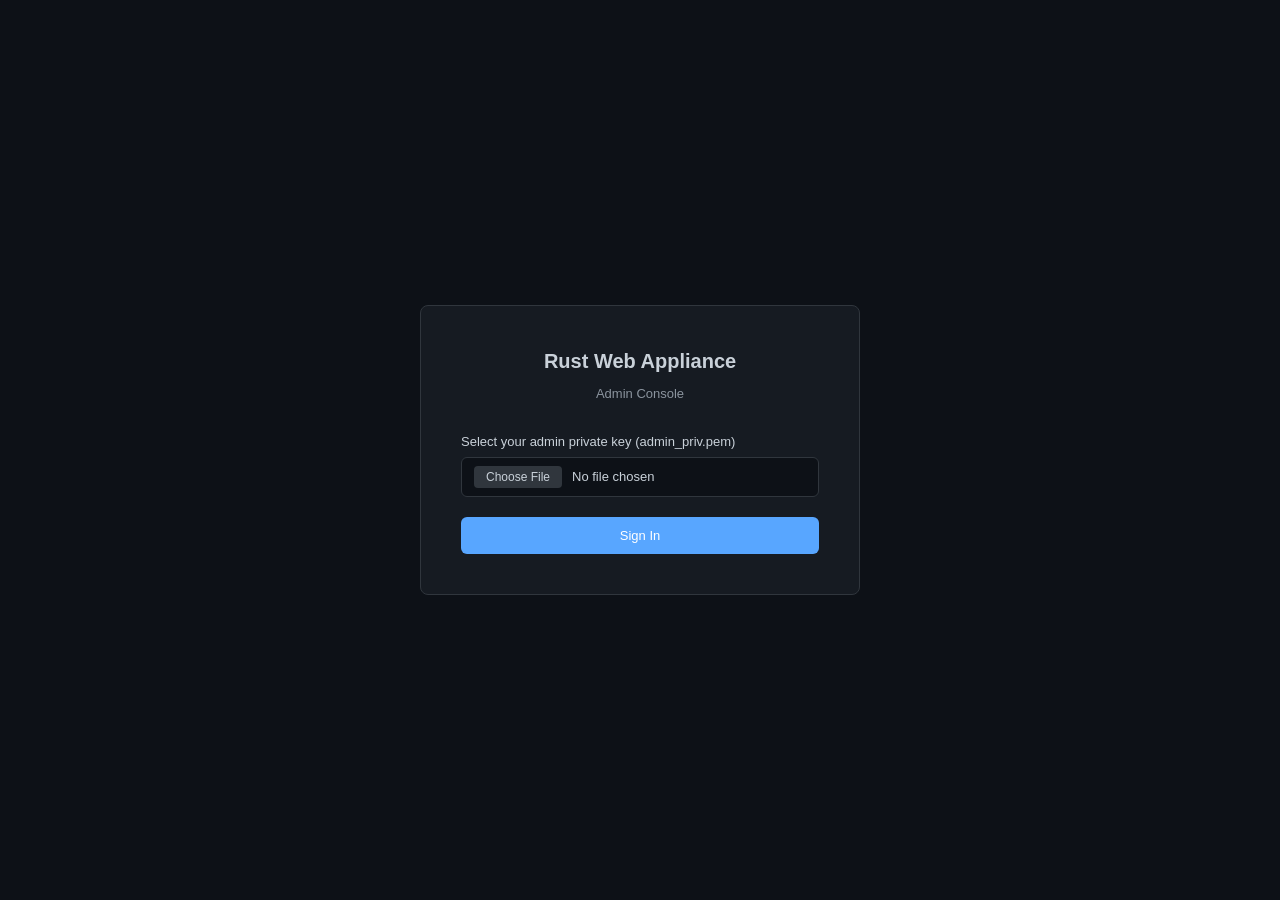
==== admin_ui/admin.html @ a67b5219 "v1.2.0 brian-horton feat: admin console with Ed25519 key authentication Co-Authored-By: Claude Opus " ====
<!DOCTYPE html>
<html lang="en">
<head>
<meta charset="UTF-8">
<meta name="viewport" content="width=device-width, initial-scale=1.0">
<title>Rust Web Appliance - Admin Console</title>
<style>
*, *::before, *::after { box-sizing: border-box; margin: 0; padding: 0; }

:root {
    --bg: #0d1117;
    --card: #161b22;
    --border: #30363d;
    --text: #c9d1d9;
    --text-muted: #8b949e;
    --accent: #58a6ff;
    --accent-hover: #79c0ff;
    --success: #238636;
    --success-hover: #2ea043;
    --danger: #da3633;
    --danger-hover: #f85149;
    --warning: #d29922;
    --input-bg: #0d1117;
    --header-bg: #010409;
}

body {
    font-family: -apple-system, BlinkMacSystemFont, 'Segoe UI', Helvetica, Arial, sans-serif;
    background: var(--bg);
    color: var(--text);
    line-height: 1.5;
    min-height: 100vh;
}

/* ── Login Screen ────────────────────────────────────────────── */

#login-screen {
    display: flex;
    align-items: center;
    justify-content: center;
    min-height: 100vh;
    padding: 20px;
}

.login-card {
    background: var(--card);
    border: 1px solid var(--border);
    border-radius: 8px;
    padding: 40px;
    width: 100%;
    max-width: 440px;
}

.login-card h1 {
    font-size: 20px;
    font-weight: 600;
    text-align: center;
    margin-bottom: 8px;
    color: var(--text);
}

.login-card .subtitle {
    text-align: center;
    color: var(--text-muted);
    font-size: 13px;
    margin-bottom: 28px;
}

.login-card label {
    display: block;
    font-size: 13px;
    font-weight: 500;
    color: var(--text);
    margin-bottom: 6px;
}

.file-input-wrap {
    position: relative;
    margin-bottom: 20px;
}

.file-input-wrap input[type="file"] {
    width: 100%;
    padding: 8px 12px;
    background: var(--input-bg);
    border: 1px solid var(--border);
    border-radius: 6px;
    color: var(--text);
    font-size: 13px;
    cursor: pointer;
}

.file-input-wrap input[type="file"]::file-selector-button {
    background: var(--border);
    color: var(--text);
    border: none;
    padding: 4px 12px;
    border-radius: 4px;
    margin-right: 10px;
    cursor: pointer;
    font-size: 12px;
}

.file-input-wrap input[type="file"]::file-selector-button:hover {
    background: var(--text-muted);
    color: var(--bg);
}

#login-status {
    margin-bottom: 16px;
    padding: 10px 12px;
    border-radius: 6px;
    font-size: 13px;
    display: none;
}

#login-status.error {
    display: block;
    background: rgba(218, 54, 51, 0.15);
    border: 1px solid var(--danger);
    color: #f85149;
}

#login-status.info {
    display: block;
    background: rgba(88, 166, 255, 0.1);
    border: 1px solid var(--accent);
    color: var(--accent);
}

#login-status.success {
    display: block;
    background: rgba(35, 134, 54, 0.15);
    border: 1px solid var(--success);
    color: #3fb950;
}

/* ── Buttons ─────────────────────────────────────────────────── */

.btn {
    display: inline-flex;
    align-items: center;
    justify-content: center;
    padding: 8px 16px;
    font-size: 13px;
    font-weight: 500;
    border: 1px solid transparent;
    border-radius: 6px;
    cursor: pointer;
    transition: background-color 0.15s, border-color 0.15s;
    font-family: inherit;
    gap: 6px;
}

.btn:disabled {
    opacity: 0.5;
    cursor: not-allowed;
}

.btn-primary {
    background: var(--accent);
    color: #fff;
    width: 100%;
    padding: 10px 16px;
}

.btn-primary:hover:not(:disabled) { background: var(--accent-hover); }

.btn-success {
    background: var(--success);
    color: #fff;
}

.btn-success:hover:not(:disabled) { background: var(--success-hover); }

.btn-danger {
    background: var(--danger);
    color: #fff;
}

.btn-danger:hover:not(:disabled) { background: var(--danger-hover); }

.btn-outline {
    background: transparent;
    border: 1px solid var(--border);
    color: var(--text);
}

.btn-outline:hover:not(:disabled) {
    background: var(--border);
}

.btn-sm {
    padding: 4px 10px;
    font-size: 12px;
}

/* ── App Shell ───────────────────────────────────────────────── */

#app-shell { display: none; }

.app-header {
    background: var(--header-bg);
    border-bottom: 1px solid var(--border);
    padding: 0 24px;
    height: 56px;
    display: flex;
    align-items: center;
    justify-content: space-between;
}

.app-header .title {
    font-size: 15px;
    font-weight: 600;
    color: var(--text);
}

.app-header .title span {
    color: var(--accent);
    font-weight: 400;
}

.btn-logout {
    background: transparent;
    border: 1px solid var(--border);
    color: var(--text-muted);
    padding: 6px 14px;
    font-size: 12px;
    border-radius: 6px;
    cursor: pointer;
    font-family: inherit;
}

.btn-logout:hover {
    border-color: var(--danger);
    color: var(--danger);
}

/* ── Tabs ────────────────────────────────────────────────────── */

.tab-bar {
    background: var(--header-bg);
    border-bottom: 1px solid var(--border);
    padding: 0 24px;
    display: flex;
    gap: 0;
    overflow-x: auto;
}

.tab-btn {
    background: none;
    border: none;
    color: var(--text-muted);
    padding: 12px 16px;
    font-size: 13px;
    font-weight: 500;
    cursor: pointer;
    border-bottom: 2px solid transparent;
    white-space: nowrap;
    font-family: inherit;
    transition: color 0.15s;
}

.tab-btn:hover { color: var(--text); }

.tab-btn.active {
    color: var(--accent);
    border-bottom-color: var(--accent);
}

.tab-content {
    padding: 24px;
    max-width: 1200px;
    margin: 0 auto;
}

.tab-panel { display: none; }
.tab-panel.active { display: block; }

/* ── Cards / Grid ────────────────────────────────────────────── */

.stats-grid {
    display: grid;
    grid-template-columns: repeat(auto-fill, minmax(200px, 1fr));
    gap: 16px;
    margin-bottom: 24px;
}

.stat-card {
    background: var(--card);
    border: 1px solid var(--border);
    border-radius: 8px;
    padding: 20px;
}

.stat-card .label {
    font-size: 12px;
    color: var(--text-muted);
    text-transform: uppercase;
    letter-spacing: 0.5px;
    margin-bottom: 6px;
}

.stat-card .value {
    font-size: 22px;
    font-weight: 600;
    color: var(--text);
}

.stat-card .value.accent { color: var(--accent); }

.card {
    background: var(--card);
    border: 1px solid var(--border);
    border-radius: 8px;
    padding: 20px;
    margin-bottom: 16px;
}

.card h3 {
    font-size: 14px;
    font-weight: 600;
    margin-bottom: 12px;
    color: var(--text);
}

/* ── Form Elements ───────────────────────────────────────────── */

textarea, input[type="text"], input[type="password"], select {
    width: 100%;
    padding: 8px 12px;
    background: var(--input-bg);
    border: 1px solid var(--border);
    border-radius: 6px;
    color: var(--text);
    font-size: 13px;
    font-family: inherit;
    resize: vertical;
}

textarea:focus, input[type="text"]:focus, input[type="password"]:focus, select:focus {
    outline: none;
    border-color: var(--accent);
    box-shadow: 0 0 0 2px rgba(88, 166, 255, 0.15);
}

textarea.mono {
    font-family: 'SF Mono', 'Cascadia Code', 'Fira Code', Consolas, monospace;
    font-size: 12px;
    line-height: 1.6;
    tab-size: 2;
}

label.form-label {
    display: block;
    font-size: 13px;
    font-weight: 500;
    color: var(--text);
    margin-bottom: 6px;
}

.form-row {
    margin-bottom: 14px;
}

.form-actions {
    display: flex;
    gap: 8px;
    align-items: center;
    margin-top: 16px;
    flex-wrap: wrap;
}

/* ── Logs Terminal ───────────────────────────────────────────── */

.log-terminal {
    background: #010409;
    border: 1px solid var(--border);
    border-radius: 8px;
    padding: 16px;
    height: 520px;
    overflow: auto;
    font-family: 'SF Mono', 'Cascadia Code', 'Fira Code', Consolas, monospace;
    font-size: 12px;
    line-height: 1.7;
    color: #3fb950;
    white-space: pre-wrap;
    word-break: break-all;
}

.log-toolbar {
    display: flex;
    gap: 8px;
    align-items: center;
    margin-bottom: 12px;
    flex-wrap: wrap;
}

.log-toolbar label {
    font-size: 12px;
    color: var(--text-muted);
    display: flex;
    align-items: center;
    gap: 6px;
    cursor: pointer;
}

.log-toolbar input[type="checkbox"] {
    accent-color: var(--accent);
}

/* ── KV Store Split Panel ────────────────────────────────────── */

.kv-layout {
    display: grid;
    grid-template-columns: 260px 1fr;
    gap: 16px;
    min-height: 500px;
}

.kv-sidebar {
    background: var(--card);
    border: 1px solid var(--border);
    border-radius: 8px;
    overflow: hidden;
    display: flex;
    flex-direction: column;
}

.kv-sidebar-header {
    padding: 12px 14px;
    border-bottom: 1px solid var(--border);
    font-size: 12px;
    font-weight: 600;
    color: var(--text-muted);
    text-transform: uppercase;
    letter-spacing: 0.5px;
}

.kv-key-list {
    flex: 1;
    overflow-y: auto;
    padding: 4px 0;
}

.kv-key-item {
    padding: 8px 14px;
    font-size: 13px;
    cursor: pointer;
    color: var(--text);
    border-left: 2px solid transparent;
    transition: background-color 0.1s;
    overflow: hidden;
    text-overflow: ellipsis;
    white-space: nowrap;
    font-family: 'SF Mono', 'Cascadia Code', 'Fira Code', Consolas, monospace;
    font-size: 12px;
}

.kv-key-item:hover { background: rgba(88, 166, 255, 0.06); }

.kv-key-item.active {
    background: rgba(88, 166, 255, 0.1);
    border-left-color: var(--accent);
    color: var(--accent);
}

.kv-editor {
    background: var(--card);
    border: 1px solid var(--border);
    border-radius: 8px;
    padding: 20px;
    display: flex;
    flex-direction: column;
}

.kv-editor-empty {
    flex: 1;
    display: flex;
    align-items: center;
    justify-content: center;
    color: var(--text-muted);
    font-size: 13px;
}

.kv-key-name {
    font-family: 'SF Mono', 'Cascadia Code', 'Fira Code', Consolas, monospace;
    font-size: 14px;
    color: var(--accent);
    margin-bottom: 12px;
    padding-bottom: 12px;
    border-bottom: 1px solid var(--border);
}

/* ── Tables ──────────────────────────────────────────────────── */

.data-table {
    width: 100%;
    border-collapse: collapse;
    font-size: 13px;
}

.data-table th {
    text-align: left;
    padding: 10px 14px;
    font-size: 12px;
    font-weight: 600;
    color: var(--text-muted);
    text-transform: uppercase;
    letter-spacing: 0.5px;
    border-bottom: 1px solid var(--border);
}

.data-table td {
    padding: 10px 14px;
    border-bottom: 1px solid var(--border);
    color: var(--text);
}

.data-table tr:last-child td { border-bottom: none; }

.data-table .mono {
    font-family: 'SF Mono', 'Cascadia Code', 'Fira Code', Consolas, monospace;
    font-size: 12px;
}

/* ── Alert / Notice ──────────────────────────────────────────── */

.alert {
    padding: 10px 14px;
    border-radius: 6px;
    font-size: 13px;
    margin-bottom: 16px;
}

.alert-warning {
    background: rgba(210, 153, 34, 0.12);
    border: 1px solid var(--warning);
    color: var(--warning);
}

.alert-success {
    background: rgba(35, 134, 54, 0.15);
    border: 1px solid var(--success);
    color: #3fb950;
}

.alert-error {
    background: rgba(218, 54, 51, 0.15);
    border: 1px solid var(--danger);
    color: #f85149;
}

.status-msg {
    font-size: 13px;
    min-height: 20px;
    margin-top: 8px;
}

/* ── Misc ────────────────────────────────────────────────────── */

.inline-form {
    display: flex;
    gap: 8px;
    align-items: flex-end;
    margin-bottom: 16px;
}

.inline-form .form-row { margin-bottom: 0; flex: 1; }

.section-title {
    font-size: 16px;
    font-weight: 600;
    margin-bottom: 16px;
    color: var(--text);
}

.refresh-hint {
    font-size: 11px;
    color: var(--text-muted);
}

.badge {
    display: inline-block;
    padding: 2px 8px;
    border-radius: 10px;
    font-size: 11px;
    font-weight: 600;
}

.badge-admin { background: rgba(218, 54, 51, 0.2); color: #f85149; }
.badge-read { background: rgba(88, 166, 255, 0.15); color: var(--accent); }

@media (max-width: 768px) {
    .kv-layout { grid-template-columns: 1fr; }
    .stats-grid { grid-template-columns: repeat(auto-fill, minmax(150px, 1fr)); }
    .tab-content { padding: 16px; }
}
</style>
</head>
<body>

<!-- ════════════════════════════════════════════════════════════════ -->
<!-- LOGIN SCREEN                                                    -->
<!-- ════════════════════════════════════════════════════════════════ -->
<div id="login-screen">
    <div class="login-card">
        <h1>Rust Web Appliance</h1>
        <div class="subtitle">Admin Console</div>
        <div id="login-status"></div>
        <div class="form-row">
            <label for="key-file">Select your admin private key (admin_priv.pem)</label>
            <div class="file-input-wrap">
                <input type="file" id="key-file" accept=".pem">
            </div>
        </div>
        <button class="btn btn-primary" id="login-btn" onclick="doLogin()">Sign In</button>
    </div>
</div>

<!-- ════════════════════════════════════════════════════════════════ -->
<!-- APP SHELL                                                       -->
<!-- ════════════════════════════════════════════════════════════════ -->
<div id="app-shell">
    <header class="app-header">
        <div class="title">Rust Web Appliance <span>Admin</span></div>
        <button class="btn-logout" onclick="doLogout()">Logout</button>
    </header>

    <nav class="tab-bar">
        <button class="tab-btn active" data-tab="dashboard">Dashboard</button>
        <button class="tab-btn" data-tab="logs">Logs</button>
        <button class="tab-btn" data-tab="tls">TLS</button>
        <button class="tab-btn" data-tab="kv">KV Store</button>
        <button class="tab-btn" data-tab="endpoints">Endpoints</button>
        <button class="tab-btn" data-tab="security">Security</button>
    </nav>

    <div class="tab-content">

        <!-- ── Dashboard ─────────────────────────────────────── -->
        <div class="tab-panel active" id="panel-dashboard">
            <div class="stats-grid" id="dashboard-grid">
                <div class="stat-card"><div class="label">Version</div><div class="value" id="stat-version">--</div></div>
                <div class="stat-card"><div class="label">Uptime</div><div class="value" id="stat-uptime">--</div></div>
                <div class="stat-card"><div class="label">Total Requests</div><div class="value accent" id="stat-requests">--</div></div>
                <div class="stat-card"><div class="label">Active Sessions</div><div class="value" id="stat-sessions">--</div></div>
                <div class="stat-card"><div class="label">Log Lines</div><div class="value" id="stat-log-lines">--</div></div>
                <div class="stat-card"><div class="label">Storage Keys</div><div class="value" id="stat-storage-keys">--</div></div>
                <div class="stat-card"><div class="label">TLS Source</div><div class="value" id="stat-tls" style="font-size:14px">--</div></div>
            </div>
            <div class="refresh-hint" id="dashboard-refresh-hint">Auto-refreshes every 10 seconds</div>
        </div>

        <!-- ── Logs ──────────────────────────────────────────── -->
        <div class="tab-panel" id="panel-logs">
            <div class="log-toolbar">
                <button class="btn btn-outline btn-sm" onclick="loadLogs()">Refresh</button>
                <label><input type="checkbox" id="logs-auto-refresh" onchange="toggleLogAutoRefresh()"> Auto-refresh (3s)</label>
                <button class="btn btn-danger btn-sm" onclick="clearLogs()">Clear Logs</button>
            </div>
            <div class="log-terminal" id="log-output">Loading logs...</div>
        </div>

        <!-- ── TLS ───────────────────────────────────────────── -->
        <div class="tab-panel" id="panel-tls">
            <div class="card">
                <h3>Current TLS Status</h3>
                <div id="tls-status">Loading...</div>
            </div>
            <div class="card">
                <h3>Upload New Certificates</h3>
                <div class="form-row">
                    <label class="form-label" for="tls-cert">Certificate PEM</label>
                    <textarea id="tls-cert" class="mono" rows="8" placeholder="-----BEGIN CERTIFICATE-----&#10;...&#10;-----END CERTIFICATE-----"></textarea>
                </div>
                <div class="form-row">
                    <label class="form-label" for="tls-key">Private Key PEM</label>
                    <textarea id="tls-key" class="mono" rows="8" placeholder="-----BEGIN PRIVATE KEY-----&#10;...&#10;-----END PRIVATE KEY-----"></textarea>
                </div>
                <div class="form-actions">
                    <button class="btn btn-success" onclick="uploadTls()">Upload &amp; Reload</button>
                </div>
                <div class="status-msg" id="tls-msg"></div>
            </div>
        </div>

        <!-- ── KV Store ──────────────────────────────────────── -->
        <div class="tab-panel" id="panel-kv">
            <div class="inline-form">
                <div class="form-row">
                    <label class="form-label" for="kv-new-key">New Key</label>
                    <input type="text" id="kv-new-key" placeholder="Enter key name...">
                </div>
                <button class="btn btn-success btn-sm" onclick="createKvKey()" style="margin-bottom:0">Create</button>
            </div>
            <div class="kv-layout">
                <div class="kv-sidebar">
                    <div class="kv-sidebar-header">Keys</div>
                    <div class="kv-key-list" id="kv-key-list">
                        <div style="padding:14px;color:var(--text-muted);font-size:12px">Loading...</div>
                    </div>
                </div>
                <div class="kv-editor" id="kv-editor">
                    <div class="kv-editor-empty" id="kv-empty-state">Select a key from the list to view and edit its value</div>
                    <div id="kv-edit-area" style="display:none;flex:1;display:none;flex-direction:column">
                        <div class="kv-key-name" id="kv-current-key"></div>
                        <textarea id="kv-value" class="mono" style="flex:1;min-height:300px"></textarea>
                        <div class="form-actions">
                            <button class="btn btn-success" onclick="saveKvKey()">Save</button>
                            <button class="btn btn-danger" onclick="deleteKvKey()">Delete</button>
                        </div>
                        <div class="status-msg" id="kv-msg"></div>
                    </div>
                </div>
            </div>
        </div>

        <!-- ── Endpoints ─────────────────────────────────────── -->
        <div class="tab-panel" id="panel-endpoints">
            <div class="alert alert-warning">Changes require reboot to take effect.</div>
            <div class="card">
                <h3>endpoints.json</h3>
                <textarea id="endpoints-editor" class="mono" rows="24" placeholder="Loading..."></textarea>
                <div class="form-actions">
                    <button class="btn btn-success" onclick="saveEndpoints()">Save</button>
                    <button class="btn btn-outline" onclick="loadEndpoints()">Reload</button>
                </div>
                <div class="status-msg" id="endpoints-msg"></div>
            </div>
        </div>

        <!-- ── Security ──────────────────────────────────────── -->
        <div class="tab-panel" id="panel-security">
            <div class="card">
                <h3>API Keys</h3>
                <div style="overflow-x:auto">
                    <table class="data-table" id="security-table">
                        <thead>
                            <tr>
                                <th>Name</th>
                                <th>Role</th>
                                <th>Key Preview</th>
                                <th style="width:80px"></th>
                            </tr>
                        </thead>
                        <tbody id="security-tbody">
                            <tr><td colspan="4" style="color:var(--text-muted)">Loading...</td></tr>
                        </tbody>
                    </table>
                </div>
            </div>
            <div class="card">
                <h3>Add API Key</h3>
                <div class="form-row">
                    <label class="form-label" for="sec-name">Name</label>
                    <input type="text" id="sec-name" placeholder="e.g., frontend-app">
                </div>
                <div class="form-row">
                    <label class="form-label" for="sec-key">Key</label>
                    <input type="text" id="sec-key" placeholder="e.g., a long random string">
                </div>
                <div class="form-row">
                    <label class="form-label" for="sec-role">Role</label>
                    <select id="sec-role">
                        <option value="read">read</option>
                        <option value="admin">admin</option>
                    </select>
                </div>
                <div class="form-actions">
                    <button class="btn btn-success" onclick="addSecurityKey()">Add Key</button>
                </div>
                <div class="status-msg" id="security-msg"></div>
            </div>
        </div>

    </div><!-- /.tab-content -->
</div><!-- /#app-shell -->

<script>
/* ════════════════════════════════════════════════════════════════
   HELPERS
   ════════════════════════════════════════════════════════════════ */

function hexToBytes(hex) {
    var bytes = new Uint8Array(hex.length / 2);
    for (var i = 0; i < hex.length; i += 2)
        bytes[i / 2] = parseInt(hex.substr(i, 2), 16);
    return bytes;
}

function bytesToHex(bytes) {
    return Array.from(bytes).map(function(b) { return b.toString(16).padStart(2, '0'); }).join('');
}

function escapeHtml(str) {
    var d = document.createElement('div');
    d.textContent = str;
    return d.innerHTML;
}

async function adminFetch(url, options) {
    if (!options) options = {};
    var token = sessionStorage.getItem('adminToken');
    if (!token) { showLogin(); return null; }
    var headers = Object.assign({}, options.headers || {}, { 'Authorization': 'AdminToken ' + token });
    var resp;
    try {
        resp = await fetch(url, Object.assign({}, options, { headers: headers }));
    } catch (e) {
        return null;
    }
    if (resp.status === 401) { showLogin(); return null; }
    return resp;
}

function formatUptime(seconds) {
    var d = Math.floor(seconds / 86400);
    var h = Math.floor((seconds % 86400) / 3600);
    var m = Math.floor((seconds % 3600) / 60);
    var s = seconds % 60;
    var parts = [];
    if (d > 0) parts.push(d + 'd');
    if (h > 0 || d > 0) parts.push(h + 'h');
    parts.push(m + 'm');
    parts.push(s + 's');
    return parts.join(' ');
}

function setStatus(elId, msg, type) {
    var el = document.getElementById(elId);
    if (!el) return;
    el.textContent = msg;
    el.className = 'status-msg';
    if (type === 'error') el.style.color = '#f85149';
    else if (type === 'success') el.style.color = '#3fb950';
    else el.style.color = 'var(--text-muted)';
}

/* ════════════════════════════════════════════════════════════════
   LOGIN / AUTH
   ════════════════════════════════════════════════════════════════ */

function showLogin() {
    sessionStorage.removeItem('adminToken');
    document.getElementById('login-screen').style.display = 'flex';
    document.getElementById('app-shell').style.display = 'none';
    stopAllTimers();
}

function showApp() {
    document.getElementById('login-screen').style.display = 'none';
    document.getElementById('app-shell').style.display = 'block';
    switchTab('dashboard');
}

function loginStatus(msg, type) {
    var el = document.getElementById('login-status');
    el.textContent = msg;
    el.className = type; // 'error', 'info', 'success'
}

async function doLogin() {
    var fileInput = document.getElementById('key-file');
    var loginBtn = document.getElementById('login-btn');

    if (!fileInput.files || fileInput.files.length === 0) {
        loginStatus('Please select your admin private key file.', 'error');
        return;
    }

    // Check for Ed25519 support
    try {
        // A quick feature-detect: try importing a dummy key
        // We test by checking if the algorithm name is accepted
        var testSupport = crypto.subtle && typeof crypto.subtle.importKey === 'function';
        if (!testSupport) throw new Error('no subtle');
    } catch (e) {
        loginStatus('Your browser does not support Ed25519. Use Chrome 113+, Firefox 130+, or Safari 17+.', 'error');
        return;
    }

    loginBtn.disabled = true;
    loginStatus('Reading private key...', 'info');

    try {
        // 1. Read PEM file
        var pemText = await fileInput.files[0].text();

        // 2. Strip PEM headers, decode base64 to DER
        var b64 = pemText
            .split('\n')
            .filter(function(line) { return line.trim() !== '' && !line.startsWith('-----'); })
            .join('');
        var binaryStr = atob(b64);
        var der = new Uint8Array(binaryStr.length);
        for (var i = 0; i < binaryStr.length; i++) {
            der[i] = binaryStr.charCodeAt(i);
        }

        // 3. Import as Ed25519 CryptoKey
        var privateKey;
        try {
            privateKey = await crypto.subtle.importKey(
                'pkcs8',
                der.buffer,
                { name: 'Ed25519' },
                false,
                ['sign']
            );
        } catch (importErr) {
            // If the error is about the algorithm, it means the browser does not support Ed25519
            if (importErr.name === 'NotSupportedError') {
                loginStatus('Your browser does not support Ed25519. Use Chrome 113+, Firefox 130+, or Safari 17+.', 'error');
            } else {
                loginStatus('Failed to import private key: ' + importErr.message, 'error');
            }
            loginBtn.disabled = false;
            return;
        }

        loginStatus('Requesting challenge...', 'info');

        // 4. Fetch challenge
        var challengeResp = await fetch('/admin/api/auth/challenge', { method: 'POST' });
        if (!challengeResp.ok) {
            loginStatus('Failed to get challenge from server (HTTP ' + challengeResp.status + ').', 'error');
            loginBtn.disabled = false;
            return;
        }
        var challengeData = await challengeResp.json();
        var challengeHex = challengeData.challenge;

        if (!challengeHex) {
            loginStatus('Server returned invalid challenge response.', 'error');
            loginBtn.disabled = false;
            return;
        }

        loginStatus('Signing challenge...', 'info');

        // 5. Sign challenge bytes
        var challengeBytes = hexToBytes(challengeHex);
        var signatureBuffer = await crypto.subtle.sign(
            { name: 'Ed25519' },
            privateKey,
            challengeBytes
        );
        var signatureHex = bytesToHex(new Uint8Array(signatureBuffer));

        loginStatus('Verifying signature...', 'info');

        // 6. Post signature for verification
        var verifyResp = await fetch('/admin/api/auth/verify', {
            method: 'POST',
            headers: { 'Content-Type': 'application/json' },
            body: JSON.stringify({ challenge: challengeHex, signature: signatureHex })
        });

        var verifyData = await verifyResp.json();

        if (!verifyResp.ok) {
            loginStatus('Authentication failed: ' + (verifyData.error || 'unknown error'), 'error');
            loginBtn.disabled = false;
            return;
        }

        // 7. Store token, show dashboard
        if (verifyData.token) {
            sessionStorage.setItem('adminToken', verifyData.token);
            loginStatus('Authenticated.', 'success');
            setTimeout(showApp, 300);
        } else {
            loginStatus('Server did not return a session token.', 'error');
        }

    } catch (err) {
        loginStatus('Error: ' + err.message, 'error');
    }

    loginBtn.disabled = false;
}

async function doLogout() {
    try {
        await adminFetch('/admin/api/auth/logout', { method: 'POST' });
    } catch (e) { /* ignore */ }
    showLogin();
}

/* ════════════════════════════════════════════════════════════════
   TABS
   ════════════════════════════════════════════════════════════════ */

var tabBtns = null;

function initTabs() {
    tabBtns = document.querySelectorAll('.tab-btn');
    tabBtns.forEach(function(btn) {
        btn.addEventListener('click', function() {
            switchTab(btn.getAttribute('data-tab'));
        });
    });
}

function switchTab(tabName) {
    // Update buttons
    document.querySelectorAll('.tab-btn').forEach(function(btn) {
        btn.classList.toggle('active', btn.getAttribute('data-tab') === tabName);
    });
    // Update panels
    document.querySelectorAll('.tab-panel').forEach(function(panel) {
        panel.classList.toggle('active', panel.id === 'panel-' + tabName);
    });
    // Load tab data
    stopAllTimers();
    switch (tabName) {
        case 'dashboard': loadDashboard(); startDashboardTimer(); break;
        case 'logs': loadLogs(); break;
        case 'tls': loadTls(); break;
        case 'kv': loadKvKeys(); break;
        case 'endpoints': loadEndpoints(); break;
        case 'security': loadSecurity(); break;
    }
}

/* ════════════════════════════════════════════════════════════════
   TIMERS
   ════════════════════════════════════════════════════════════════ */

var dashboardTimer = null;
var logTimer = null;

function startDashboardTimer() {
    stopDashboardTimer();
    dashboardTimer = setInterval(loadDashboard, 10000);
}

function stopDashboardTimer() {
    if (dashboardTimer) { clearInterval(dashboardTimer); dashboardTimer = null; }
}

function startLogTimer() {
    stopLogTimer();
    logTimer = setInterval(loadLogs, 3000);
}

function stopLogTimer() {
    if (logTimer) { clearInterval(logTimer); logTimer = null; }
}

function stopAllTimers() {
    stopDashboardTimer();
    stopLogTimer();
}

function toggleLogAutoRefresh() {
    var checked = document.getElementById('logs-auto-refresh').checked;
    if (checked) startLogTimer();
    else stopLogTimer();
}

/* ════════════════════════════════════════════════════════════════
   DASHBOARD
   ════════════════════════════════════════════════════════════════ */

async function loadDashboard() {
    var resp = await adminFetch('/admin/api/dashboard');
    if (!resp) return;
    try {
        var data = await resp.json();
        document.getElementById('stat-version').textContent = data.version || '--';
        document.getElementById('stat-uptime').textContent = formatUptime(data.uptime_seconds || 0);
        document.getElementById('stat-requests').textContent = (data.total_requests != null) ? data.total_requests.toLocaleString() : '--';
        document.getElementById('stat-sessions').textContent = (data.active_sessions != null) ? data.active_sessions : '--';
        document.getElementById('stat-log-lines').textContent = (data.log_buffer_lines != null) ? data.log_buffer_lines.toLocaleString() : '--';
        document.getElementById('stat-storage-keys').textContent = (data.storage_keys != null) ? data.storage_keys : '--';
        document.getElementById('stat-tls').textContent = data.tls_source || '--';
    } catch (e) { /* ignore parse errors on auto-refresh */ }
}

/* ════════════════════════════════════════════════════════════════
   LOGS
   ════════════════════════════════════════════════════════════════ */

async function loadLogs() {
    var resp = await adminFetch('/admin/api/logs?lines=500');
    if (!resp) return;
    try {
        var data = await resp.json();
        var el = document.getElementById('log-output');
        if (data.lines && Array.isArray(data.lines)) {
            el.textContent = data.lines.join('\n');
        } else if (typeof data === 'string') {
            el.textContent = data;
        } else {
            el.textContent = JSON.stringify(data, null, 2);
        }
        el.scrollTop = el.scrollHeight;
    } catch (e) {
        document.getElementById('log-output').textContent = 'Error loading logs: ' + e.message;
    }
}

async function clearLogs() {
    if (!confirm('Clear all log lines?')) return;
    var resp = await adminFetch('/admin/api/logs', { method: 'DELETE' });
    if (resp && resp.ok) loadLogs();
}

/* ════════════════════════════════════════════════════════════════
   TLS
   ════════════════════════════════════════════════════════════════ */

async function loadTls() {
    var resp = await adminFetch('/admin/api/tls');
    if (!resp) return;
    try {
        var data = await resp.json();
        var html = '<div style="margin-bottom:8px"><strong>Source:</strong> ' + escapeHtml(data.source || 'unknown') + '</div>';
        html += '<div><strong>Custom Certs:</strong> ' + (data.has_custom_certs ? '<span style="color:#3fb950">Yes</span>' : '<span style="color:var(--text-muted)">No</span>') + '</div>';
        document.getElementById('tls-status').innerHTML = html;
    } catch (e) {
        document.getElementById('tls-status').textContent = 'Error loading TLS info';
    }
}

async function uploadTls() {
    var cert = document.getElementById('tls-cert').value.trim();
    var key = document.getElementById('tls-key').value.trim();

    if (!cert || !key) {
        setStatus('tls-msg', 'Both certificate and key PEM are required.', 'error');
        return;
    }

    setStatus('tls-msg', 'Uploading...', '');
    var resp = await adminFetch('/admin/api/tls/upload', {
        method: 'POST',
        headers: { 'Content-Type': 'application/json' },
        body: JSON.stringify({ cert: cert, key: key })
    });

    if (!resp) return;
    var data = await resp.json();
    if (resp.ok) {
        setStatus('tls-msg', data.status || 'Certificates uploaded and reloaded.', 'success');
        loadTls();
    } else {
        setStatus('tls-msg', data.error || 'Upload failed.', 'error');
    }
}

/* ════════════════════════════════════════════════════════════════
   KV STORE
   ════════════════════════════════════════════════════════════════ */

var currentKvKey = null;

async function loadKvKeys() {
    var resp = await adminFetch('/admin/api/kv');
    if (!resp) return;
    try {
        var data = await resp.json();
        var keys = data.keys || data;
        var listEl = document.getElementById('kv-key-list');

        if (!Array.isArray(keys) || keys.length === 0) {
            listEl.innerHTML = '<div style="padding:14px;color:var(--text-muted);font-size:12px">No keys in storage</div>';
            return;
        }

        var html = '';
        keys.forEach(function(k) {
            var activeClass = (k === currentKvKey) ? ' active' : '';
            html += '<div class="kv-key-item' + activeClass + '" onclick="selectKvKey(\'' + escapeHtml(k).replace(/'/g, "\\'") + '\')">' + escapeHtml(k) + '</div>';
        });
        listEl.innerHTML = html;
    } catch (e) {
        document.getElementById('kv-key-list').innerHTML = '<div style="padding:14px;color:#f85149;font-size:12px">Error loading keys</div>';
    }
}

async function selectKvKey(key) {
    currentKvKey = key;

    // Update sidebar active state
    document.querySelectorAll('.kv-key-item').forEach(function(el) {
        el.classList.toggle('active', el.textContent === key);
    });

    // Show editor
    document.getElementById('kv-empty-state').style.display = 'none';
    var editArea = document.getElementById('kv-edit-area');
    editArea.style.display = 'flex';
    document.getElementById('kv-current-key').textContent = key;
    document.getElementById('kv-value').value = 'Loading...';
    setStatus('kv-msg', '', '');

    var resp = await adminFetch('/admin/api/kv/' + encodeURIComponent(key));
    if (!resp) return;

    try {
        var text = await resp.text();
        // Try to pretty-print if it's JSON
        try {
            var parsed = JSON.parse(text);
            document.getElementById('kv-value').value = JSON.stringify(parsed, null, 2);
        } catch (e) {
            document.getElementById('kv-value').value = text;
        }
    } catch (e) {
        document.getElementById('kv-value').value = 'Error loading value';
    }
}

async function saveKvKey() {
    if (!currentKvKey) return;
    var value = document.getElementById('kv-value').value;

    setStatus('kv-msg', 'Saving...', '');
    var resp = await adminFetch('/admin/api/kv/' + encodeURIComponent(currentKvKey), {
        method: 'PUT',
        headers: { 'Content-Type': 'application/json' },
        body: value
    });

    if (!resp) return;
    if (resp.ok) {
        setStatus('kv-msg', 'Saved.', 'success');
    } else {
        var data = await resp.json().catch(function() { return {}; });
        setStatus('kv-msg', data.error || 'Save failed.', 'error');
    }
}

async function deleteKvKey() {
    if (!currentKvKey) return;
    if (!confirm('Delete key "' + currentKvKey + '"?')) return;

    var resp = await adminFetch('/admin/api/kv/' + encodeURIComponent(currentKvKey), { method: 'DELETE' });
    if (!resp) return;

    if (resp.ok) {
        currentKvKey = null;
        document.getElementById('kv-empty-state').style.display = 'flex';
        document.getElementById('kv-edit-area').style.display = 'none';
        loadKvKeys();
    } else {
        var data = await resp.json().catch(function() { return {}; });
        setStatus('kv-msg', data.error || 'Delete failed.', 'error');
    }
}

async function createKvKey() {
    var nameInput = document.getElementById('kv-new-key');
    var key = nameInput.value.trim();
    if (!key) return;

    // Create with empty object
    var resp = await adminFetch('/admin/api/kv/' + encodeURIComponent(key), {
        method: 'PUT',
        headers: { 'Content-Type': 'application/json' },
        body: '{}'
    });

    if (!resp) return;
    if (resp.ok) {
        nameInput.value = '';
        await loadKvKeys();
        selectKvKey(key);
    } else {
        var data = await resp.json().catch(function() { return {}; });
        alert('Failed to create key: ' + (data.error || 'unknown error'));
    }
}

/* ════════════════════════════════════════════════════════════════
   ENDPOINTS
   ════════════════════════════════════════════════════════════════ */

async function loadEndpoints() {
    setStatus('endpoints-msg', '', '');
    var resp = await adminFetch('/admin/api/endpoints');
    if (!resp) return;
    try {
        var data = await resp.json();
        document.getElementById('endpoints-editor').value = JSON.stringify(data, null, 2);
    } catch (e) {
        var text = await resp.text();
        document.getElementById('endpoints-editor').value = text;
    }
}

async function saveEndpoints() {
    var raw = document.getElementById('endpoints-editor').value;
    var parsed;
    try {
        parsed = JSON.parse(raw);
    } catch (e) {
        setStatus('endpoints-msg', 'Invalid JSON: ' + e.message, 'error');
        return;
    }

    setStatus('endpoints-msg', 'Saving...', '');
    var resp = await adminFetch('/admin/api/endpoints', {
        method: 'PUT',
        headers: { 'Content-Type': 'application/json' },
        body: JSON.stringify(parsed)
    });

    if (!resp) return;
    var data = await resp.json().catch(function() { return {}; });
    if (resp.ok) {
        setStatus('endpoints-msg', data.status || 'Saved. Reboot required for changes to take effect.', 'success');
    } else {
        setStatus('endpoints-msg', data.error || 'Save failed.', 'error');
    }
}

/* ════════════════════════════════════════════════════════════════
   SECURITY
   ════════════════════════════════════════════════════════════════ */

var securityConfig = null;

async function loadSecurity() {
    setStatus('security-msg', '', '');
    var resp = await adminFetch('/admin/api/security');
    if (!resp) return;

    try {
        securityConfig = await resp.json();
        renderSecurityTable();
    } catch (e) {
        document.getElementById('security-tbody').innerHTML = '<tr><td colspan="4" style="color:#f85149">Error loading security config</td></tr>';
    }
}

function renderSecurityTable() {
    var tbody = document.getElementById('security-tbody');
    var keys = (securityConfig && securityConfig.api_keys) ? securityConfig.api_keys : [];

    if (keys.length === 0) {
        tbody.innerHTML = '<tr><td colspan="4" style="color:var(--text-muted)">No API keys configured</td></tr>';
        return;
    }

    var html = '';
    keys.forEach(function(k, idx) {
        var preview = k.key_preview || k.key || '';
        var roleBadge = k.role === 'admin'
            ? '<span class="badge badge-admin">admin</span>'
            : '<span class="badge badge-read">read</span>';

        html += '<tr>';
        html += '<td>' + escapeHtml(k.name || '') + '</td>';
        html += '<td>' + roleBadge + '</td>';
        html += '<td class="mono">' + escapeHtml(preview) + '</td>';
        html += '<td><button class="btn btn-danger btn-sm" onclick="deleteSecurityKey(' + idx + ')">Delete</button></td>';
        html += '</tr>';
    });

    tbody.innerHTML = html;
}

function addSecurityKey() {
    var name = document.getElementById('sec-name').value.trim();
    var key = document.getElementById('sec-key').value.trim();
    var role = document.getElementById('sec-role').value;

    if (!name || !key) {
        setStatus('security-msg', 'Name and key are required.', 'error');
        return;
    }

    if (!securityConfig) {
        securityConfig = { api_keys: [] };
    }
    if (!securityConfig.api_keys) {
        securityConfig.api_keys = [];
    }

    securityConfig.api_keys.push({ name: name, key: key, role: role });
    renderSecurityTable();
    saveSecurityConfig();

    document.getElementById('sec-name').value = '';
    document.getElementById('sec-key').value = '';
    document.getElementById('sec-role').value = 'read';
}

function deleteSecurityKey(idx) {
    if (!securityConfig || !securityConfig.api_keys) return;
    var keyName = securityConfig.api_keys[idx] ? securityConfig.api_keys[idx].name : '';
    if (!confirm('Delete API key "' + keyName + '"?')) return;

    securityConfig.api_keys.splice(idx, 1);
    renderSecurityTable();
    saveSecurityConfig();
}

async function saveSecurityConfig() {
    if (!securityConfig) return;

    setStatus('security-msg', 'Saving...', '');
    var resp = await adminFetch('/admin/api/security', {
        method: 'PUT',
        headers: { 'Content-Type': 'application/json' },
        body: JSON.stringify(securityConfig)
    });

    if (!resp) return;
    var data = await resp.json().catch(function() { return {}; });
    if (resp.ok) {
        setStatus('security-msg', data.status || 'Saved.', 'success');
        loadSecurity(); // Reload to get masked previews
    } else {
        setStatus('security-msg', data.error || 'Save failed.', 'error');
    }
}

/* ════════════════════════════════════════════════════════════════
   INIT
   ════════════════════════════════════════════════════════════════ */

(function init() {
    initTabs();

    // If we already have a token, try to use it
    if (sessionStorage.getItem('adminToken')) {
        showApp();
    } else {
        showLogin();
    }
})();
</script>
</body>
</html>
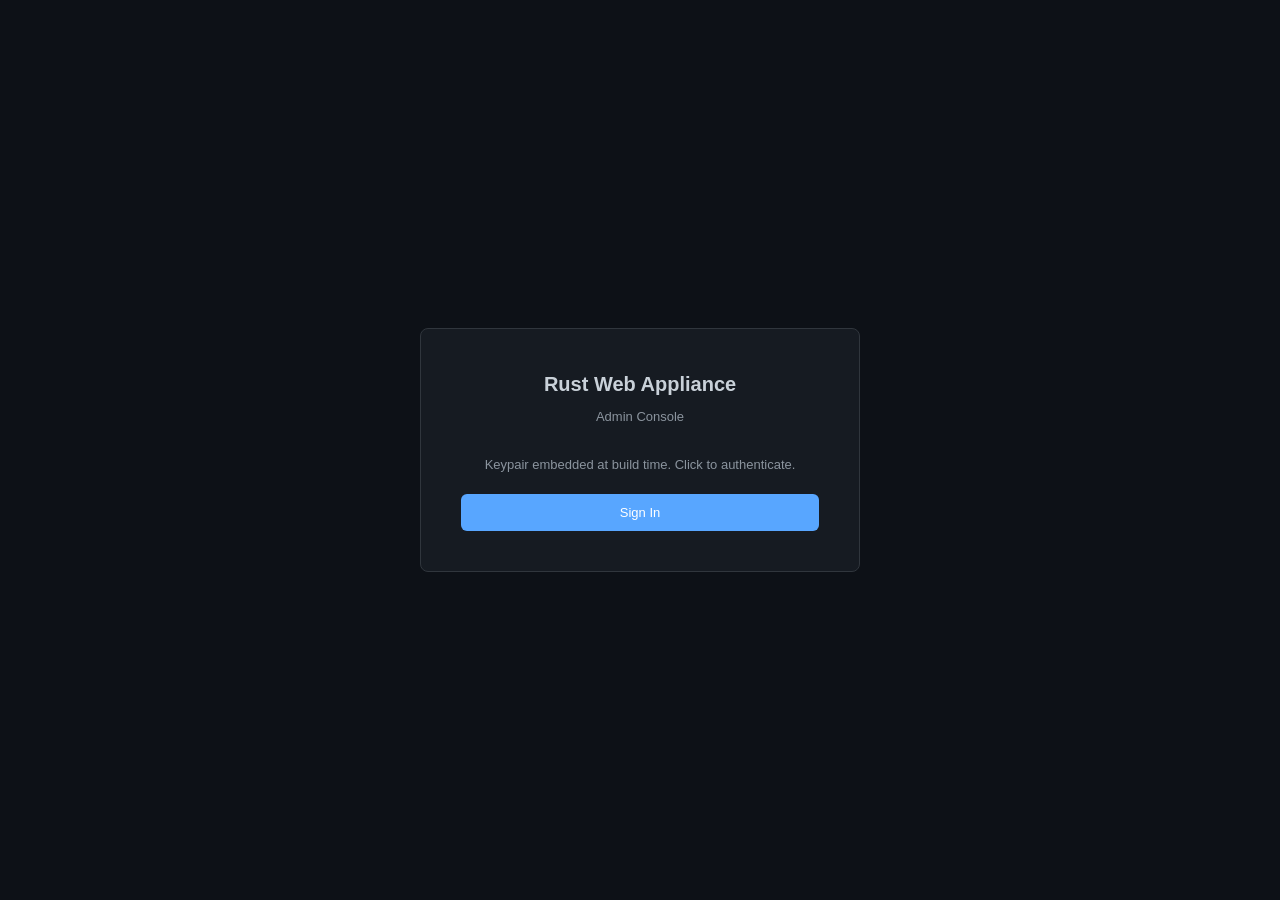
==== commit 397bf70b: "v1.2.2 brian-horton feat: embedded keypair one-click admin login Both Ed25519 keys now live in admin" ====
--- a/admin_ui/admin.html
+++ b/admin_ui/admin.html
@@ -66,46 +66,6 @@
     margin-bottom: 28px;
 }
 
-.login-card label {
-    display: block;
-    font-size: 13px;
-    font-weight: 500;
-    color: var(--text);
-    margin-bottom: 6px;
-}
-
-.file-input-wrap {
-    position: relative;
-    margin-bottom: 20px;
-}
-
-.file-input-wrap input[type="file"] {
-    width: 100%;
-    padding: 8px 12px;
-    background: var(--input-bg);
-    border: 1px solid var(--border);
-    border-radius: 6px;
-    color: var(--text);
-    font-size: 13px;
-    cursor: pointer;
-}
-
-.file-input-wrap input[type="file"]::file-selector-button {
-    background: var(--border);
-    color: var(--text);
-    border: none;
-    padding: 4px 12px;
-    border-radius: 4px;
-    margin-right: 10px;
-    cursor: pointer;
-    font-size: 12px;
-}
-
-.file-input-wrap input[type="file"]::file-selector-button:hover {
-    background: var(--text-muted);
-    color: var(--bg);
-}
-
 #login-status {
     margin-bottom: 16px;
     padding: 10px 12px;
@@ -608,12 +568,9 @@
         <h1>Rust Web Appliance</h1>
         <div class="subtitle">Admin Console</div>
         <div id="login-status"></div>
-        <div class="form-row">
-            <label for="key-file">Select your admin private key (admin_priv.pem)</label>
-            <div class="file-input-wrap">
-                <input type="file" id="key-file" accept=".pem">
-            </div>
-        </div>
+        <p style="font-size:13px;color:var(--text-muted);margin-bottom:20px;text-align:center">
+            Keypair embedded at build time. Click to authenticate.
+        </p>
         <button class="btn btn-primary" id="login-btn" onclick="doLogin()">Sign In</button>
     </div>
 </div>
@@ -861,31 +818,27 @@
 }
 
 async function doLogin() {
-    var fileInput = document.getElementById('key-file');
     var loginBtn = document.getElementById('login-btn');
 
-    if (!fileInput.files || fileInput.files.length === 0) {
-        loginStatus('Please select your admin private key file.', 'error');
-        return;
-    }
-
     // Check for Ed25519 support
-    try {
-        // A quick feature-detect: try importing a dummy key
-        // We test by checking if the algorithm name is accepted
-        var testSupport = crypto.subtle && typeof crypto.subtle.importKey === 'function';
-        if (!testSupport) throw new Error('no subtle');
-    } catch (e) {
+    if (!crypto.subtle || typeof crypto.subtle.importKey !== 'function') {
         loginStatus('Your browser does not support Ed25519. Use Chrome 113+, Firefox 130+, or Safari 17+.', 'error');
         return;
     }
 
     loginBtn.disabled = true;
-    loginStatus('Reading private key...', 'info');
+    loginStatus('Fetching embedded key...', 'info');
 
     try {
-        // 1. Read PEM file
-        var pemText = await fileInput.files[0].text();
+        // 1. Fetch embedded private key from server
+        var keyResp = await fetch('/admin/api/auth/key');
+        if (!keyResp.ok) {
+            loginStatus('Failed to fetch embedded key (HTTP ' + keyResp.status + ').', 'error');
+            loginBtn.disabled = false;
+            return;
+        }
+        var keyData = await keyResp.json();
+        var pemText = keyData.key;
 
         // 2. Strip PEM headers, decode base64 to DER
         var b64 = pemText
@@ -909,7 +862,6 @@
                 ['sign']
             );
         } catch (importErr) {
-            // If the error is about the algorithm, it means the browser does not support Ed25519
             if (importErr.name === 'NotSupportedError') {
                 loginStatus('Your browser does not support Ed25519. Use Chrome 113+, Firefox 130+, or Safari 17+.', 'error');
             } else {
@@ -948,7 +900,7 @@
         );
         var signatureHex = bytesToHex(new Uint8Array(signatureBuffer));
 
-        loginStatus('Verifying signature...', 'info');
+        loginStatus('Verifying...', 'info');
 
         // 6. Post signature for verification
         var verifyResp = await fetch('/admin/api/auth/verify', {
